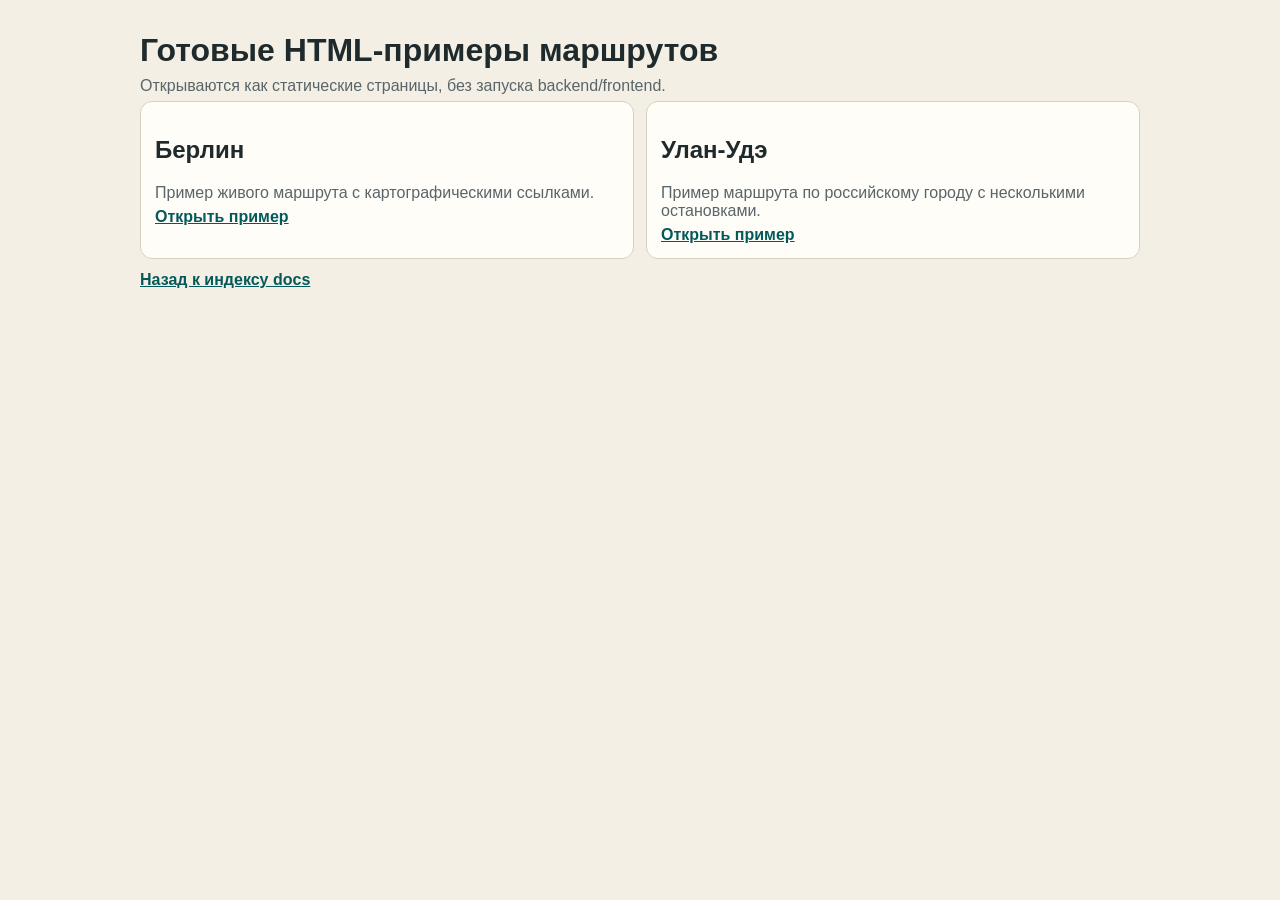
==== docs/demo/index.html @ 766c1cc9 "added demo" ====
<!doctype html>
<html lang="ru">
  <head>
    <meta charset="UTF-8" />
    <meta name="viewport" content="width=device-width, initial-scale=1.0" />
    <title>CityExplorer Agent — Примеры</title>
    <style>
      body {
        margin: 0;
        font-family: "Avenir Next", "Segoe UI", sans-serif;
        background: #f4efe4;
        color: #1f2a2c;
      }
      .wrap {
        max-width: 1000px;
        margin: 32px auto;
        padding: 0 16px 20px;
      }
      .grid {
        display: grid;
        grid-template-columns: repeat(auto-fit, minmax(280px, 1fr));
        gap: 12px;
      }
      .card {
        background: #fffdf8;
        border: 1px solid #d8d1c2;
        border-radius: 12px;
        padding: 14px;
      }
      a {
        color: #045a5a;
        font-weight: 700;
      }
      h1 {
        margin: 0 0 8px;
      }
      p {
        margin: 0 0 6px;
        color: #59656a;
      }
      .top-link {
        margin-top: 12px;
      }
    </style>
  </head>
  <body>
    <main class="wrap">
      <h1>Готовые HTML-примеры маршрутов</h1>
      <p>Открываются как статические страницы, без запуска backend/frontend.</p>

      <section class="grid">
        <article class="card">
          <h2>Берлин</h2>
          <p>Пример живого маршрута с картографическими ссылками.</p>
          <a href="./berlin-live.html">Открыть пример</a>
        </article>
        <article class="card">
          <h2>Улан-Удэ</h2>
          <p>Пример маршрута по российскому городу с несколькими остановками.</p>
          <a href="./ulan-ude.html">Открыть пример</a>
        </article>
      </section>

      <p class="top-link"><a href="../">Назад к индексу docs</a></p>
    </main>
  </body>
</html>
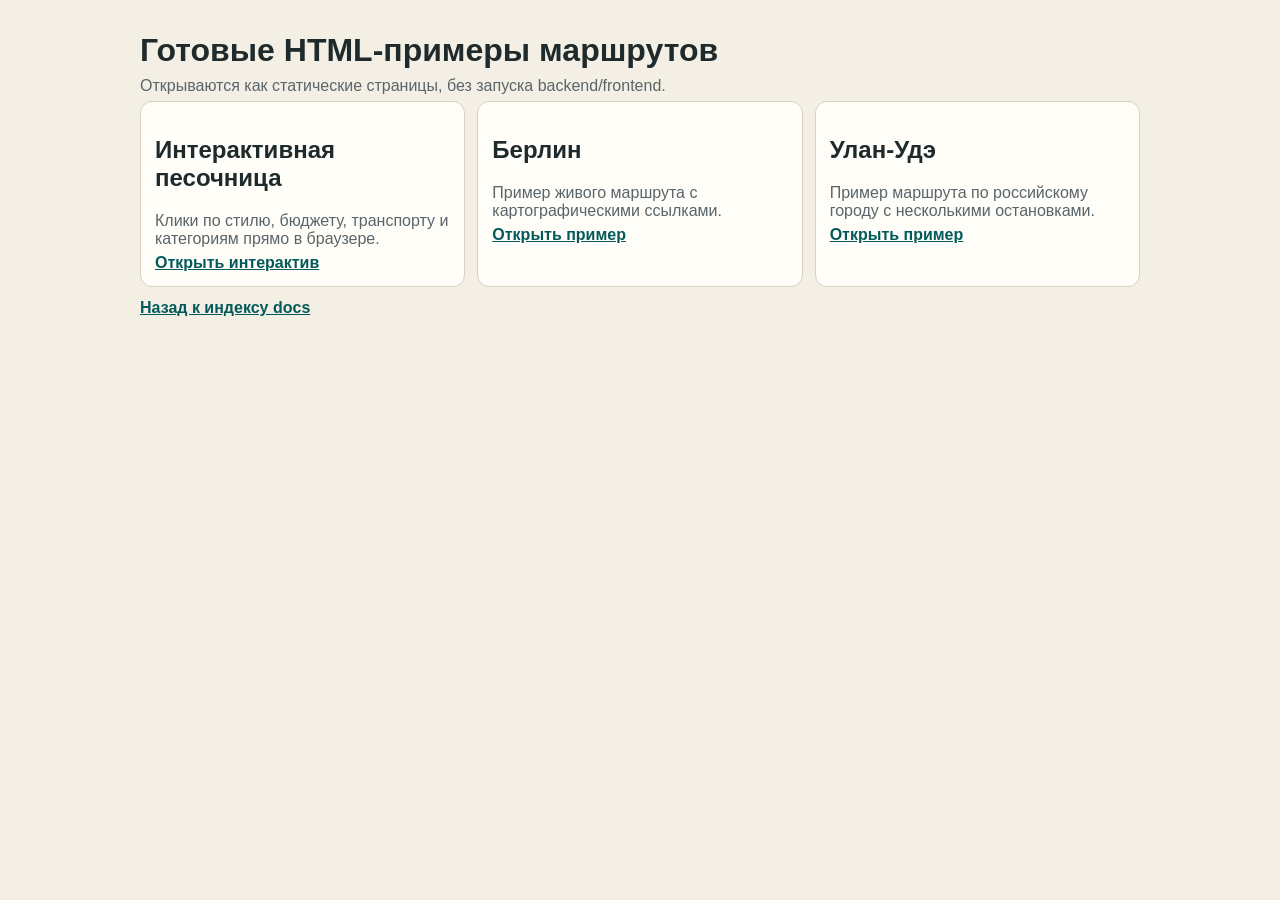
==== commit 241b624d: "Add Pages workflow and demo pages" ====
--- a/docs/demo/index.html
+++ b/docs/demo/index.html
@@ -50,6 +50,11 @@
 
       <section class="grid">
         <article class="card">
+          <h2>Интерактивная песочница</h2>
+          <p>Клики по стилю, бюджету, транспорту и категориям прямо в браузере.</p>
+          <a href="./playground.html">Открыть интерактив</a>
+        </article>
+        <article class="card">
           <h2>Берлин</h2>
           <p>Пример живого маршрута с картографическими ссылками.</p>
           <a href="./berlin-live.html">Открыть пример</a>
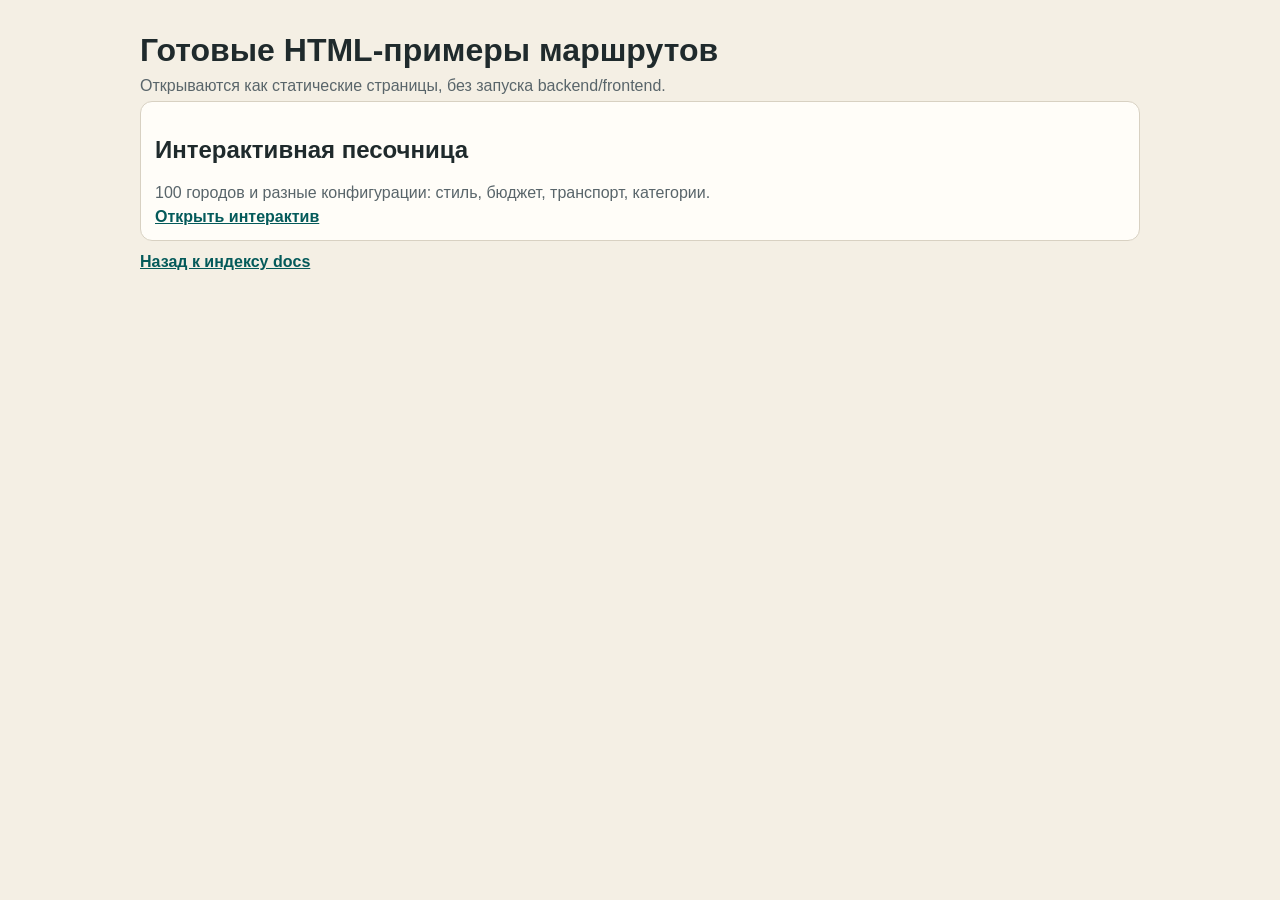
==== commit b8448fc2: "more examples" ====
--- a/docs/demo/index.html
+++ b/docs/demo/index.html
@@ -51,18 +51,8 @@
       <section class="grid">
         <article class="card">
           <h2>Интерактивная песочница</h2>
-          <p>Клики по стилю, бюджету, транспорту и категориям прямо в браузере.</p>
+          <p>100 городов и разные конфигурации: стиль, бюджет, транспорт, категории.</p>
           <a href="./playground.html">Открыть интерактив</a>
-        </article>
-        <article class="card">
-          <h2>Берлин</h2>
-          <p>Пример живого маршрута с картографическими ссылками.</p>
-          <a href="./berlin-live.html">Открыть пример</a>
-        </article>
-        <article class="card">
-          <h2>Улан-Удэ</h2>
-          <p>Пример маршрута по российскому городу с несколькими остановками.</p>
-          <a href="./ulan-ude.html">Открыть пример</a>
         </article>
       </section>
 
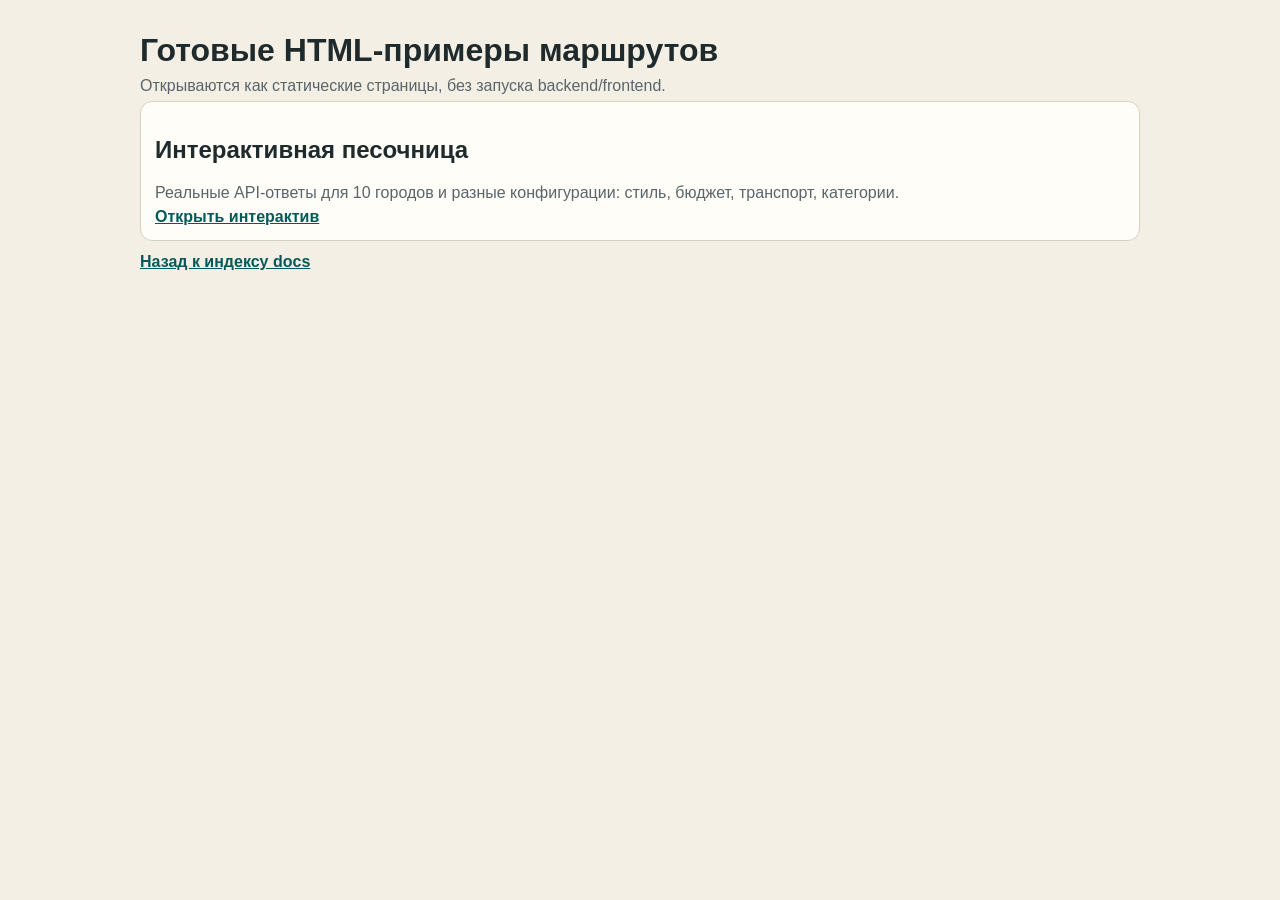
==== commit a8ce4dce: "Use 10 real API scenarios for playground" ====
--- a/docs/demo/index.html
+++ b/docs/demo/index.html
@@ -51,7 +51,7 @@
       <section class="grid">
         <article class="card">
           <h2>Интерактивная песочница</h2>
-          <p>100 городов и разные конфигурации: стиль, бюджет, транспорт, категории.</p>
+          <p>Реальные API-ответы для 10 городов и разные конфигурации: стиль, бюджет, транспорт, категории.</p>
           <a href="./playground.html">Открыть интерактив</a>
         </article>
       </section>
